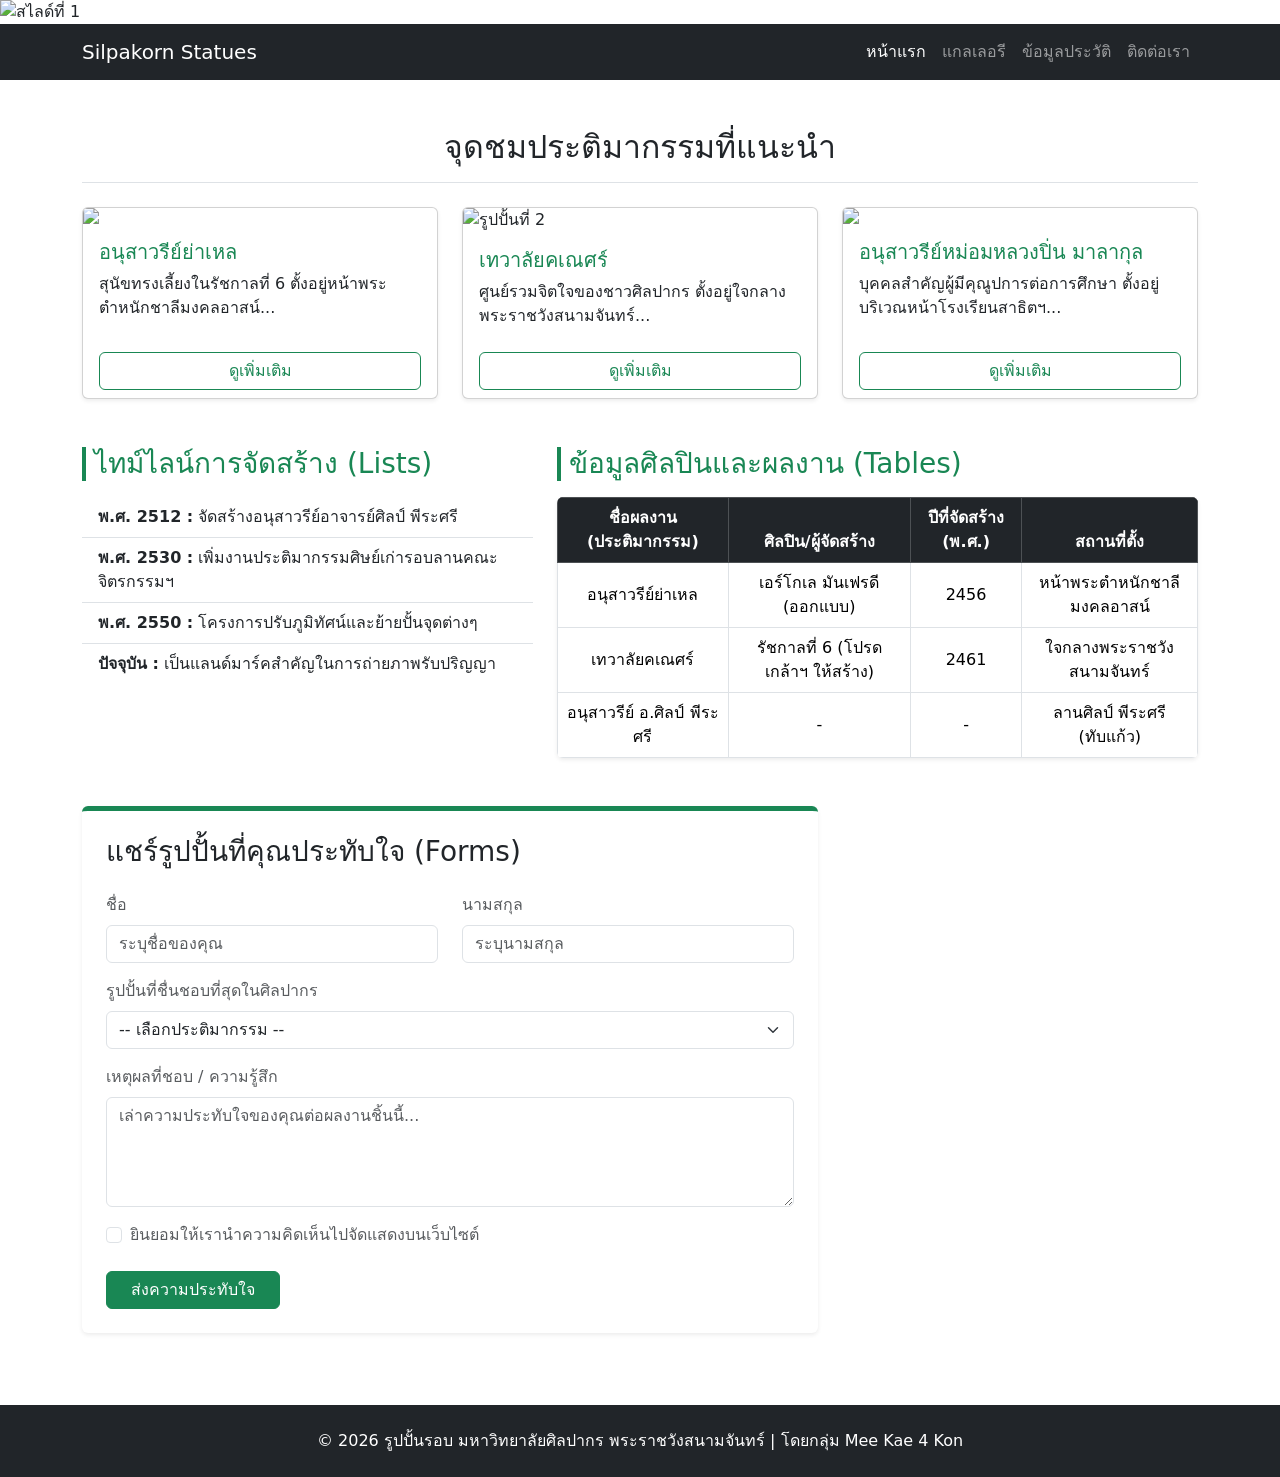
==== index.html @ ad1239ae "add yale page" ====
<!DOCTYPE html>
                <html lang="th">

                <head>
                    <meta charset="UTF-8">
                    <meta name="viewport" content="width=device-width, initial-scale=1.0">
                    <title>รูปปั้นและประติมากรรมรอบมหาวิทยาลัยศิลปากร พระราชวังสนามจันทร์</title>
                    <link href="https://cdn.jsdelivr.net/npm/bootstrap@5.3.0/dist/css/bootstrap.min.css" rel="stylesheet">
                    <link rel="stylesheet" href="../css/style.css">
                </head>

                <body>

    <header class="hero-section">
        <div id="heroCarousel" class="carousel slide" data-bs-ride="carousel">
            <div class="carousel-indicators">
                <button type="button" data-bs-target="#heroCarousel" data-bs-slide-to="0" class="active" aria-current="true" aria-label="Slide 1"></button>
                <button type="button" data-bs-target="#heroCarousel" data-bs-slide-to="1" aria-label="Slide 2"></button>
            </div>
            <div class="carousel-inner">
                <div class="carousel-item active">
                    <img src="https://dev-app-bdt.su.ac.th/suadmin/assets/f7f8050e-ae4e-455f-9e15-f26399876c33" class="d-block w-100 hero-image" alt="สไลด์ที่ 1">
                    <div class="carousel-caption d-flex flex-column justify-content-center h-100">
                        <h1 class="display-4 fw-bold">รูปปั้นรอบมหาวิทยาลัยศิลปากร พระราชวังสนามจันทร์</h1>
                        <p class="lead mt-3">แหล่งรวมรวบข้อมูล ประวัติ และภาพอันงดงามของประติมากรรมทรงคุณค่า</p>
                    </div>
                </div>
                <div class="carousel-item">
                    <img src="https://dev-app-bdt.su.ac.th/suadmin/assets/13a26759-aa99-410a-9fe4-fd52c1cd1e56" class="d-block w-100 hero-image" alt="สไลด์ที่ 2">
                    <div class="carousel-caption d-flex flex-column justify-content-center h-100">
                        <h1 class="display-4 fw-bold">ประติมากรรมอันทรงคุณค่า</h1>
                        <p class="lead mt-3">ศูนย์รวมจิตใจและศิลปะที่สวยงามผ่านกาลเวลา</p>
                    </div>
                </div>
            </div>
            <button class="carousel-control-prev" type="button" data-bs-target="#heroCarousel" data-bs-slide="prev">
                <span class="carousel-control-prev-icon" aria-hidden="true"></span>
                <span class="visually-hidden">ก่อนหน้า</span>
            </button>
            <button class="carousel-control-next" type="button" data-bs-target="#heroCarousel" data-bs-slide="next">
                <span class="carousel-control-next-icon" aria-hidden="true"></span>
                <span class="visually-hidden">ถัดไป</span>
            </button>
        </div>
    </header>

                    <nav class="navbar navbar-expand-lg navbar-dark bg-dark sticky-top">

                        <div class="container">
                            <a class="navbar-brand" href="#">Silpakorn Statues</a>
                            <button class="navbar-toggler" type="button" data-bs-toggle="collapse" data-bs-toggle="navbarNav">
                                <span class="navbar-toggler-icon"></span>
                            </button>
                            <div class="collapse navbar-collapse" id="navbarNav">
                                <ul class="navbar-nav ms-auto">
                                    <li class="nav-item"><a class="nav-link active" href="#">หน้าแรก</a></li>
                                    <li class="nav-item"><a class="nav-link" href="#gallery">แกลเลอรี</a></li>
                                    <li class="nav-item"><a class="nav-link" href="#info">ข้อมูลประวัติ</a></li>
                                    <li class="nav-item"><a class="nav-link" href="#contact">ติดต่อเรา</a></li>
                                </ul>
                            </div>
                        </div>
                    </nav>

                    <main class="container my-5">

                       
                        <section id="gallery" class="mb-5">
                          
                            <h2 class="text-center border-bottom pb-3 mb-4">จุดชมประติมากรรมที่แนะนำ</h2>
                            <div class="row g-4">

                                <article class="col-md-4">
                                    <div class="card h-100 shadow-sm">
                                        <img src="https://image.dogilike.com/shareimg/contentimg/2016/meaw/%E0%B9%80%E0%B8%A3%E0%B8%B7%E0%B9%88%E0%B8%AD%E0%B8%87%E0%B8%99%E0%B9%88%E0%B8%B2%E0%B8%A3%E0%B8%B9%E0%B9%89/K5/o_1a3l6fi0cqpvedt19sb1sig133d7.jpg"
                                            class="card-img-top" >
                                        <div class="card-body">
                                            <h5 class="card-title text-success">อนุสาวรีย์ย่าเหล</h5>
                                            <p class="card-text">สุนัขทรงเลี้ยงในรัชกาลที่ 6 ตั้งอยู่หน้าพระตำหนักชาลีมงคลอาสน์...</p>
                                        </div>
                                        <div class="card-footer bg-transparent border-top-0">
                                            <a href=""page/yale.html"" class="btn btn-outline-success w-100">ดูเพิ่มเติม</a>
                                        </div>
                                    </div>
                                </article>

                                <article class="col-md-4">
                                    <div class="card h-100 shadow-sm">
                <img src="https://sompattanakongdee.wordpress.com/wp-content/uploads/2015/01/tt540180df1eedb.jpg"
                    class="card-img-top" alt="รูปปั้นที่ 2">
                                        <div class="card-body">
                                                        <h5 class="card-title text-success">เทวาลัยคเณศร์</h5>
                                            <p class="card-text">ศูนย์รวมจิตใจของชาวศิลปากร ตั้งอยู่ใจกลางพระราชวังสนามจันทร์...</p>
                                        </div>
                                        <div class="card-footer bg-transparent border-top-0">
                                            <a href="#" class="btn btn-outline-success w-100">ดูเพิ่มเติม</a>
                                        </div>
                                    </div>
                                </article>

                                <article class="col-md-4">
                                    <div class="card h-100 shadow-sm">
                                        <img src="https://snc.lib.su.ac.th/snclibblog/wp-content/uploads/2013/08/DSCF1757.jpg"
                                            class="card-img-top">
                                        <div class="card-body">
                                            <h5 class="card-title text-success">อนุสาวรีย์หม่อมหลวงปิ่น มาลากุล</h5>
                                            <p class="card-text">บุคคลสำคัญผู้มีคุณูปการต่อการศึกษา ตั้งอยู่บริเวณหน้าโรงเรียนสาธิตฯ...
                                            </p>
                                        </div>
                                        <div class="card-footer bg-transparent border-top-0">
                                            <a href="#" class="btn btn-outline-success w-100">ดูเพิ่มเติม</a>
                                        </div>
                                    </div>
                                </article>

                            </div>
                        </section>
                        <section id="info" class="mb-5">
                            <div class="row">

                                <div class="col-lg-5 mb-4 mb-lg-0">
                                    <h3 class="text-success border-start border-4 border-success ps-2">ไทม์ไลน์การจัดสร้าง (Lists)</h3>
                                    <ul class="list-group list-group-flush mt-3">
                                        <li class="list-group-item bg-transparent">
                                            <strong>พ.ศ. 2512 :</strong> จัดสร้างอนุสาวรีย์อาจารย์ศิลป์ พีระศรี
                                        </li>
                                        <li class="list-group-item bg-transparent">
                                            <strong>พ.ศ. 2530 :</strong> เพิ่มงานประติมากรรมศิษย์เก่ารอบลานคณะจิตรกรรมฯ
                                        </li>
                                        <li class="list-group-item bg-transparent">
                                            <strong>พ.ศ. 2550 :</strong> โครงการปรับภูมิทัศน์และย้ายปั้นจุดต่างๆ
                                        </li>
                                        <li class="list-group-item bg-transparent">
                                            <strong>ปัจจุบัน :</strong> เป็นแลนด์มาร์คสำคัญในการถ่ายภาพรับปริญญา
                                        </li>
                                    </ul>
                                </div>

                                <div class="col-lg-7">
                                    <h3 class="text-success border-start border-4 border-success ps-2">ข้อมูลศิลปินและผลงาน (Tables)
                                    </h3>
                                    <div class="table-responsive mt-3 shadow-sm rounded">
                                        <table class="table table-hover table-bordered mb-0 align-middle text-center">
                                            <thead class="table-dark">
                                                <tr>
                                                    <th>ชื่อผลงาน (ประติมากรรม)</th>
                                                    <th>ศิลปิน/ผู้จัดสร้าง</th>
                                                    <th>ปีที่จัดสร้าง (พ.ศ.)</th>
                                                    <th>สถานที่ตั้ง</th>
                                                </tr>
                                            </thead>
                                            <tbody>
                                                <tr>
                                                    <td>อนุสาวรีย์ย่าเหล</td>
                                                    <td>เอร์โกเล มันเฟรดี (ออกแบบ)</td>
                                                    <td>2456</td>
                                                    <td>หน้าพระตำหนักชาลีมงคลอาสน์</td>
                                                </tr>
                                                <tr>
                                                    <td>เทวาลัยคเณศร์</td>
                                                    <td>รัชกาลที่ 6 (โปรดเกล้าฯ ให้สร้าง)</td>
                                                    <td>2461</td>
                                                    <td>ใจกลางพระราชวังสนามจันทร์</td>
                                                </tr>
                                                <tr>
                                                    <td>อนุสาวรีย์ อ.ศิลป์ พีระศรี</td>
                                                    <td>-</td>
                                                    <td>-</td>
                                                    <td>ลานศิลป์ พีระศรี (ทับแก้ว)</td>
                                                </tr>
                                            </tbody>
                                        </table>
                                    </div>
                                </div>

                            </div>
                        </section>
                        <div class="row">

                            <div class="col-md-8 mb-4">
                                <section id="contact" class="p-4 bg-white rounded shadow-sm border-top border-5 border-success">
                                    <h3 class="mb-4">แชร์รูปปั้นที่คุณประทับใจ (Forms)</h3>
                                    <form action="#" method="POST">
                                        <div class="row">
                                            <div class="col-md-6 mb-3">
                                                <label for="firstName" class="form-label text-muted">ชื่อ</label>
                                                <input type="text" class="form-control" id="firstName" placeholder="ระบุชื่อของคุณ"
                                                    required>
                                            </div>
                                            <div class="col-md-6 mb-3">
                                                <label for="lastName" class="form-label text-muted">นามสกุล</label>
                                                <input type="text" class="form-control" id="lastName" placeholder="ระบุนามสกุล">
                                            </div>
                                        </div>

                                        <div class="mb-3">
                                            <label for="favStatue"
                                                class="form-label text-muted">รูปปั้นที่ชื่นชอบที่สุดในศิลปากร</label>
                                            <select class="form-select" id="favStatue">
                                                <option value="" selected disabled>-- เลือกประติมากรรม --</option>
                                                <option value="1">อนุสาวรีย์ย่าเหล</option>
                                                <option value="2">เทวาลัยคเณศร์</option>
                                                <option value="3">อนุสาวรีย์หม่อมหลวงปิ่น มาลากุล</option>
                                                <option value="other">อื่นๆ</option>
                                            </select>
                                        </div>

                                        <div class="mb-3">
                                            <label for="comments" class="form-label text-muted">เหตุผลที่ชอบ / ความรู้สึก</label>
                                            <textarea class="form-control" id="comments" rows="4"
                                                placeholder="เล่าความประทับใจของคุณต่อผลงานชิ้นนี้..."></textarea>
                                        </div>
                                        <div class="form-check mb-4">
                                            <input class="form-check-input" type="checkbox" value="" id="consentCheck" required>
                                            <label class="form-check-label text-muted" for="consentCheck">
                                                ยินยอมให้เรานำความคิดเห็นไปจัดแสดงบนเว็บไซต์
                                            </label>
                                        </div>
                                        <button type="submit" class="btn btn-success px-4">ส่งความประทับใจ</button>
                                    </form>
                                </section>
                            </div>
                            <aside class="col-md-4 mb-4">
                            </aside>

                        </div>

                    </main>
                    <footer class="bg-dark text-white text-center py-4 mt-5">
                        <div class="container">
                            <p class="mb-0">&copy; 2026 รูปปั้นรอบ มหาวิทยาลัยศิลปากร พระราชวังสนามจันทร์ | โดยกลุ่ม Mee Kae 4 Kon</p>
                        </div>
                    </footer>
                    <script src="https://cdn.jsdelivr.net/npm/bootstrap@5.3.0/dist/js/bootstrap.bundle.min.js"></script>
                </body>

                </html>
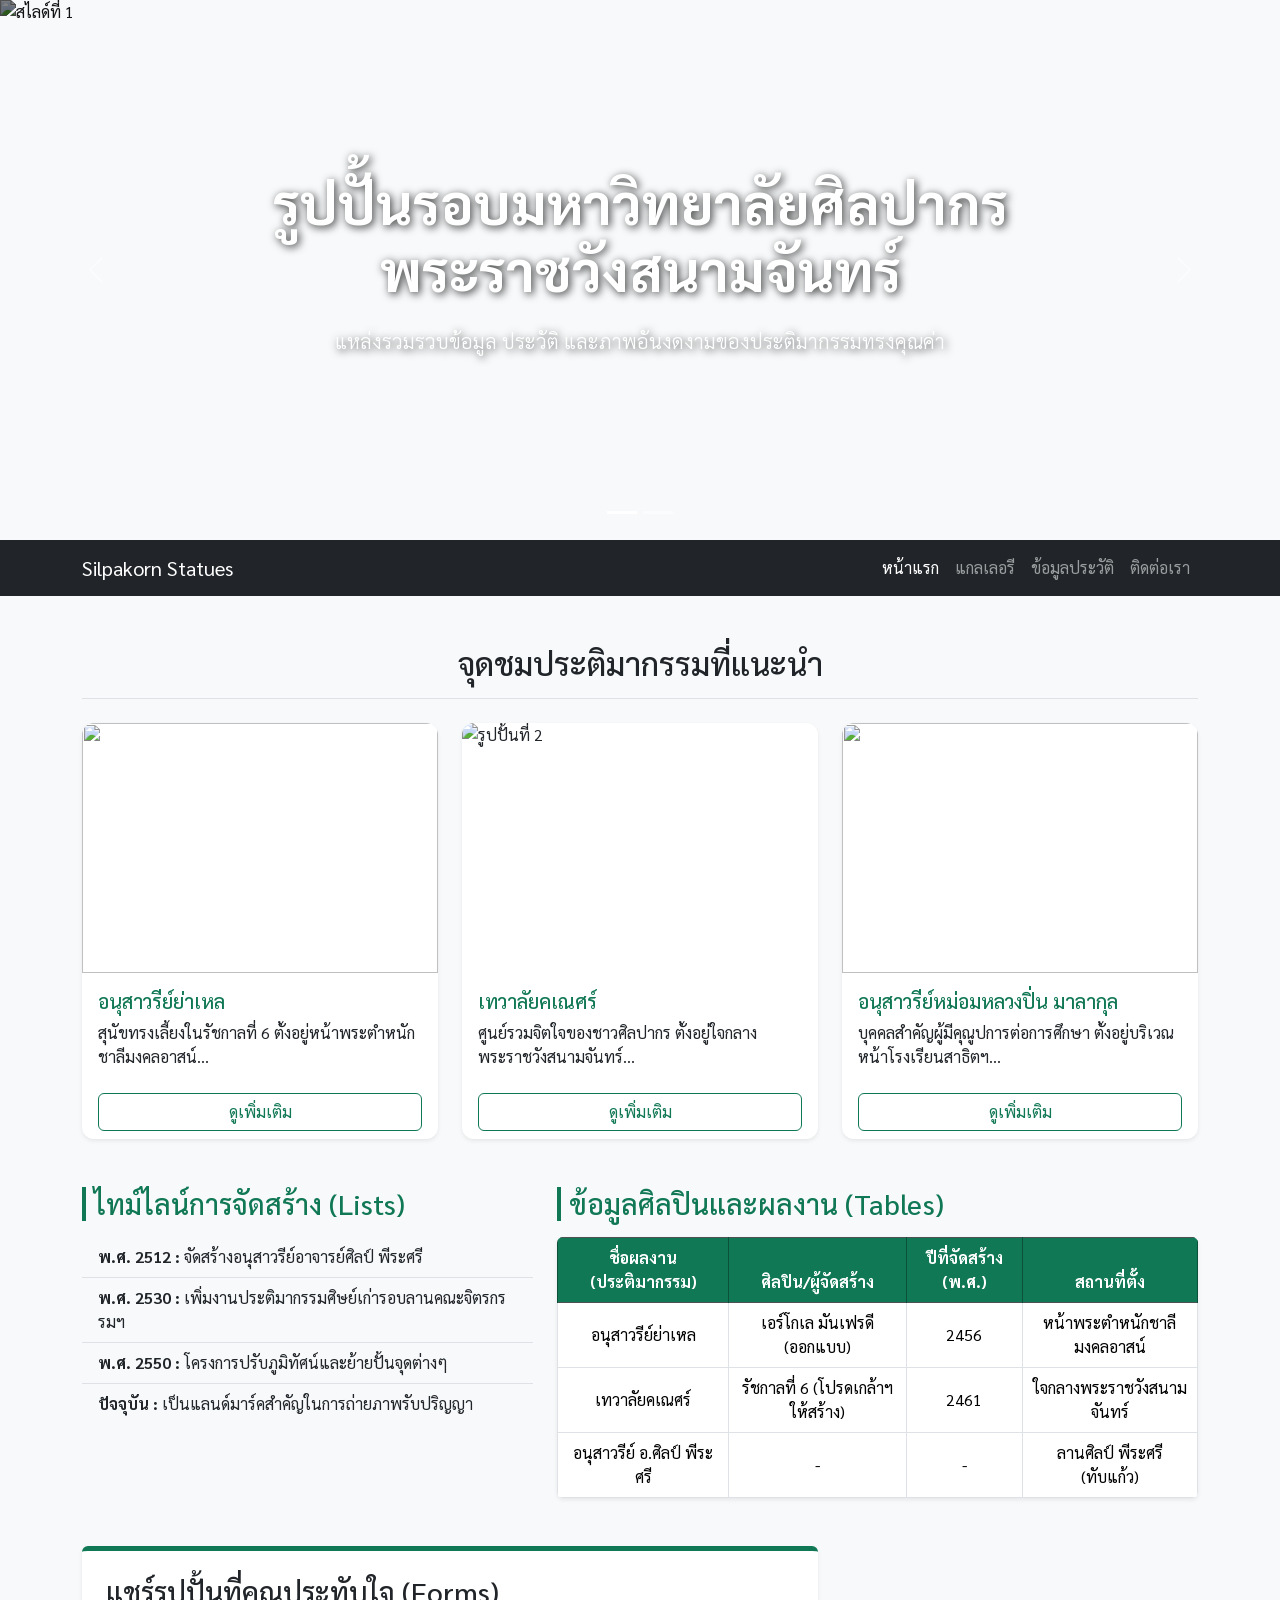
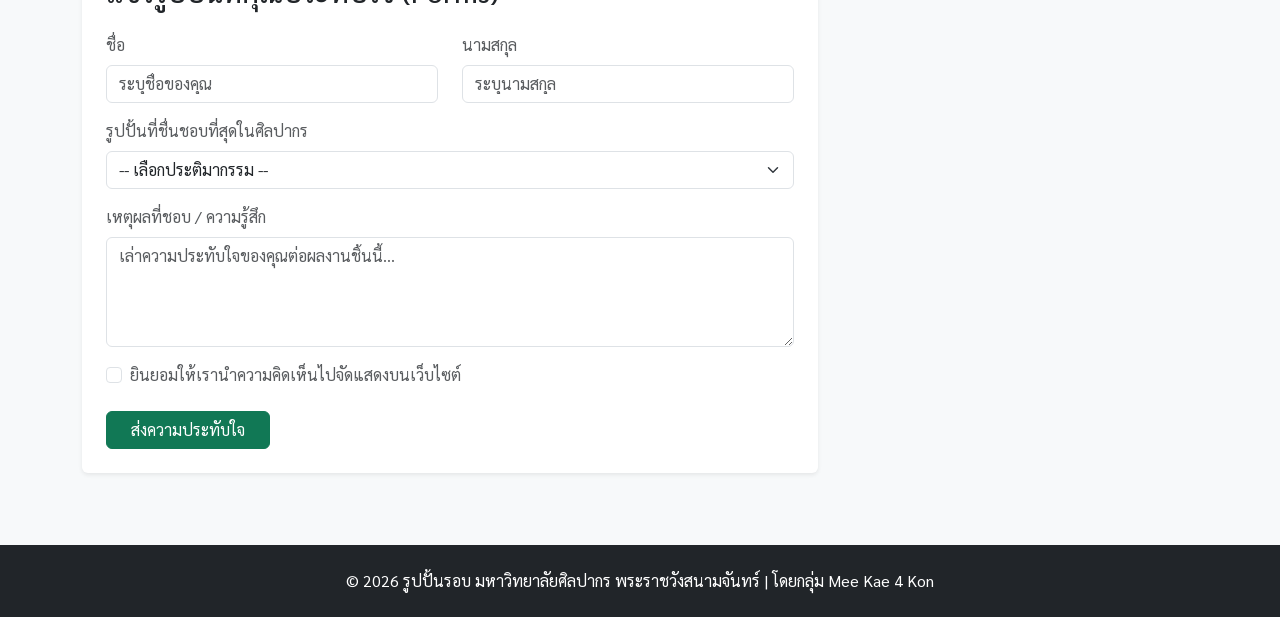
==== commit 0191b4f6: "add teva path" ====
--- a/index.html
+++ b/index.html
@@ -1,6 +1,5 @@
                 <!DOCTYPE html>
                 <html lang="th">
-
                 <head>
                     <meta charset="UTF-8">
                     <meta name="viewport" content="width=device-width, initial-scale=1.0">
@@ -8,7 +7,6 @@
                     <link href="https://cdn.jsdelivr.net/npm/bootstrap@5.3.0/dist/css/bootstrap.min.css" rel="stylesheet">
                     <link rel="stylesheet" href="../css/style.css">
                 </head>
-
                 <body>
 
     <header class="hero-section">
@@ -43,7 +41,6 @@
             </button>
         </div>
     </header>
-
                     <nav class="navbar navbar-expand-lg navbar-dark bg-dark sticky-top">
 
                         <div class="container">
@@ -62,14 +59,10 @@
                         </div>
                     </nav>
 
-                    <main class="container my-5">
-
-                       
-                        <section id="gallery" class="mb-5">
-                          
+                    <main class="container my-5">   
+                        <section id="gallery" class="mb-5">                          
                             <h2 class="text-center border-bottom pb-3 mb-4">จุดชมประติมากรรมที่แนะนำ</h2>
                             <div class="row g-4">
-
                                 <article class="col-md-4">
                                     <div class="card h-100 shadow-sm">
                                         <img src="https://image.dogilike.com/shareimg/contentimg/2016/meaw/%E0%B9%80%E0%B8%A3%E0%B8%B7%E0%B9%88%E0%B8%AD%E0%B8%87%E0%B8%99%E0%B9%88%E0%B8%B2%E0%B8%A3%E0%B8%B9%E0%B9%89/K5/o_1a3l6fi0cqpvedt19sb1sig133d7.jpg"
@@ -79,7 +72,7 @@
                                             <p class="card-text">สุนัขทรงเลี้ยงในรัชกาลที่ 6 ตั้งอยู่หน้าพระตำหนักชาลีมงคลอาสน์...</p>
                                         </div>
                                         <div class="card-footer bg-transparent border-top-0">
-                                            <a href=""page/yale.html"" class="btn btn-outline-success w-100">ดูเพิ่มเติม</a>
+                                            <a href=""page/yele.html"" class="btn btn-outline-success w-100">ดูเพิ่มเติม</a>
                                         </div>
                                     </div>
                                 </article>
--- a/css/style.css
+++ b/css/style.css
@@ -0,0 +1,77 @@
+
+@import url('https://fonts.googleapis.com/css2?family=Sarabun:wght@400;500;700&display=swap');
+
+body {
+    font-family: 'Sarabun', sans-serif;
+    background-color: #f7f9fa;
+}
+
+.hero-section {
+    position: relative;
+    padding: 0;
+}
+
+.hero-image {
+    height: 60vh;
+    min-height: 400px;
+    object-fit: cover;
+    filter: brightness(0.5);
+}
+.hero-section .carousel-caption {
+    bottom: 0;
+    top: 0;
+    text-shadow: 2px 2px 8px rgba(0,0,0,0.8);
+}
+
+.card {
+    transition: transform 0.3s ease-in-out, box-shadow 0.3s ease-in-out;
+    border: none;
+    border-radius: 12px;
+    overflow: hidden;
+}
+.card:hover {
+    transform: translateY(-8px);
+    box-shadow: 0 15px 30px rgba(0, 0, 0, 0.15) !important;
+}
+.card-img-top {
+    height: 250px;
+    object-fit: cover;
+}
+.text-success {
+    color: #117855 !important;
+}
+
+.bg-success {
+    background-color: #117855 !important;
+}
+
+.btn-success {
+    background-color: #117855;
+    border-color: #117855;
+}
+
+.btn-success:hover {
+    background-color: #0b5139;
+    border-color: #0b5139;
+}
+
+.btn-outline-success {
+    color: #117855;
+    border-color: #117855;
+}
+
+.btn-outline-success:hover {
+    background-color: #117855;
+    color: #ffffff;
+}
+
+.border-success {
+    border-color: #117855 !important;
+}
+.table-dark th {
+    background-color: #117855 !important;
+    border-color: #0b5139 !important;
+}
+aside>div {
+    background-blend-mode: multiply;
+}
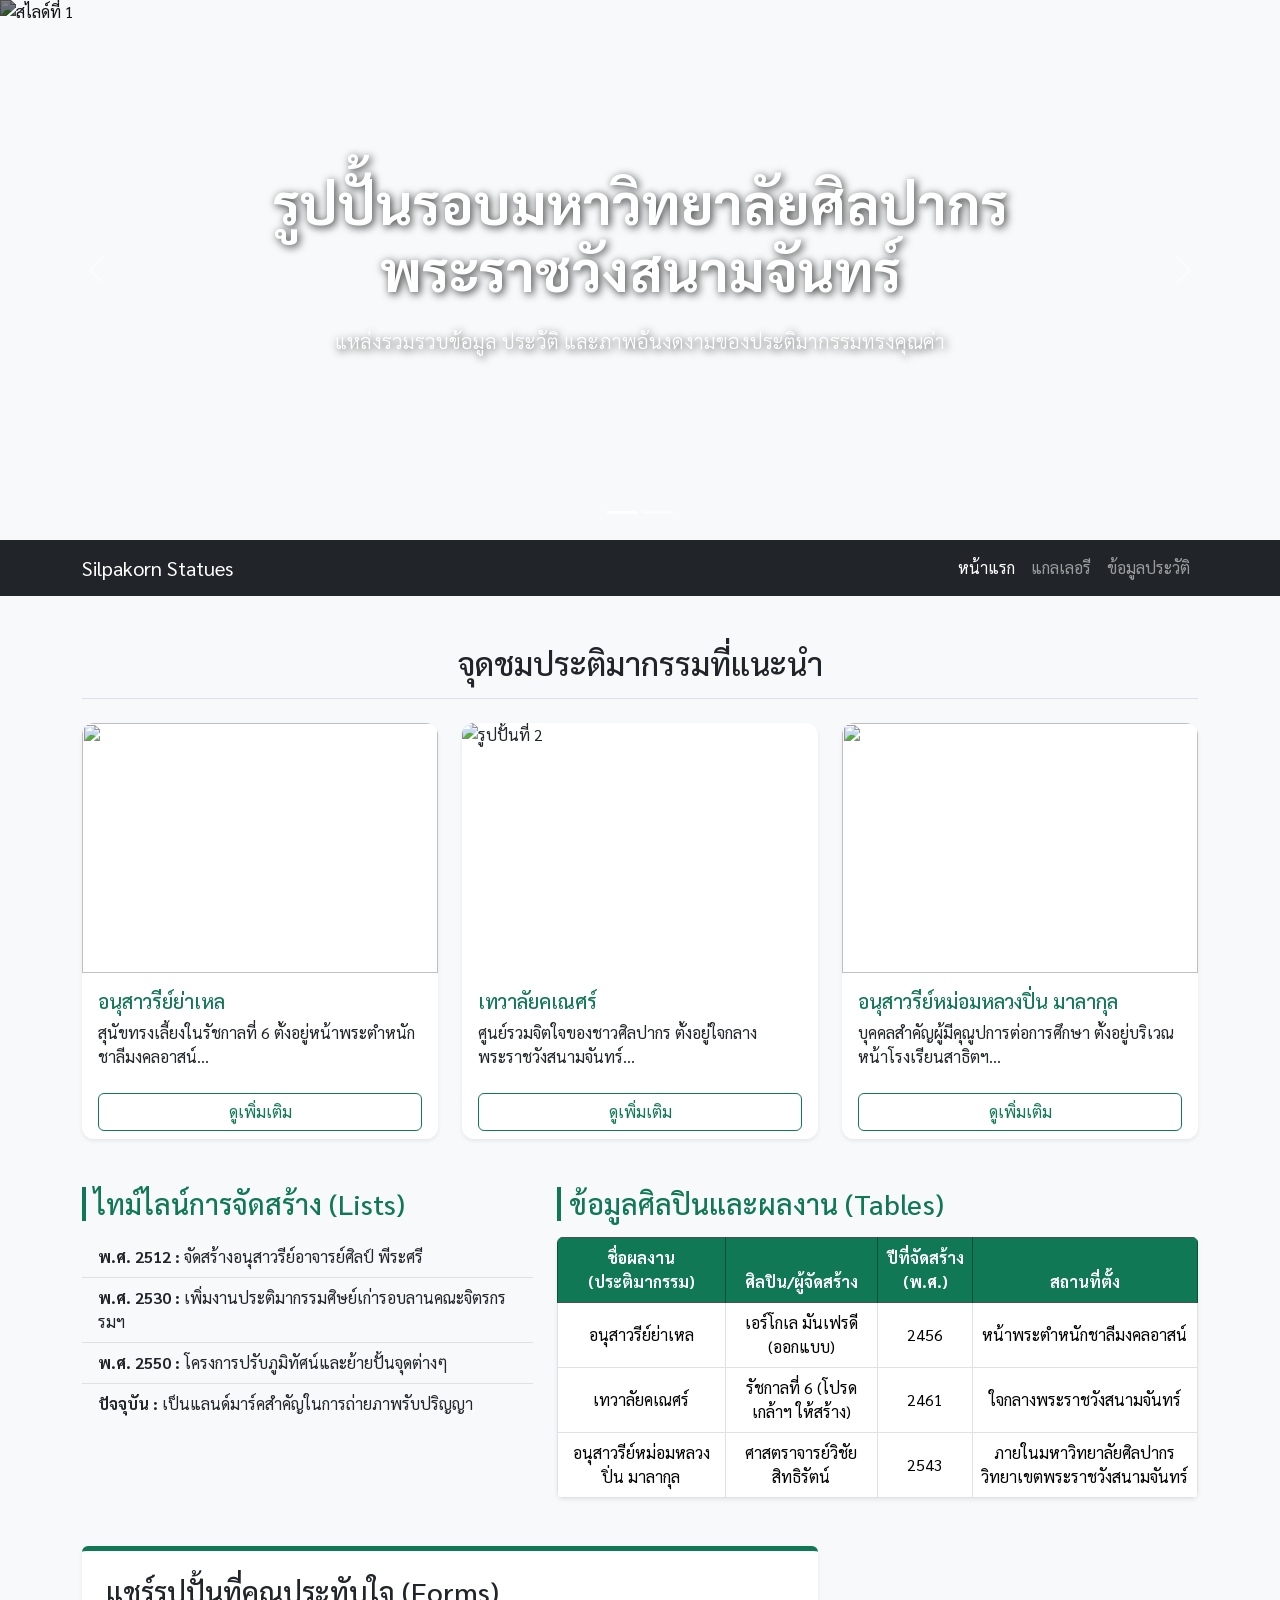
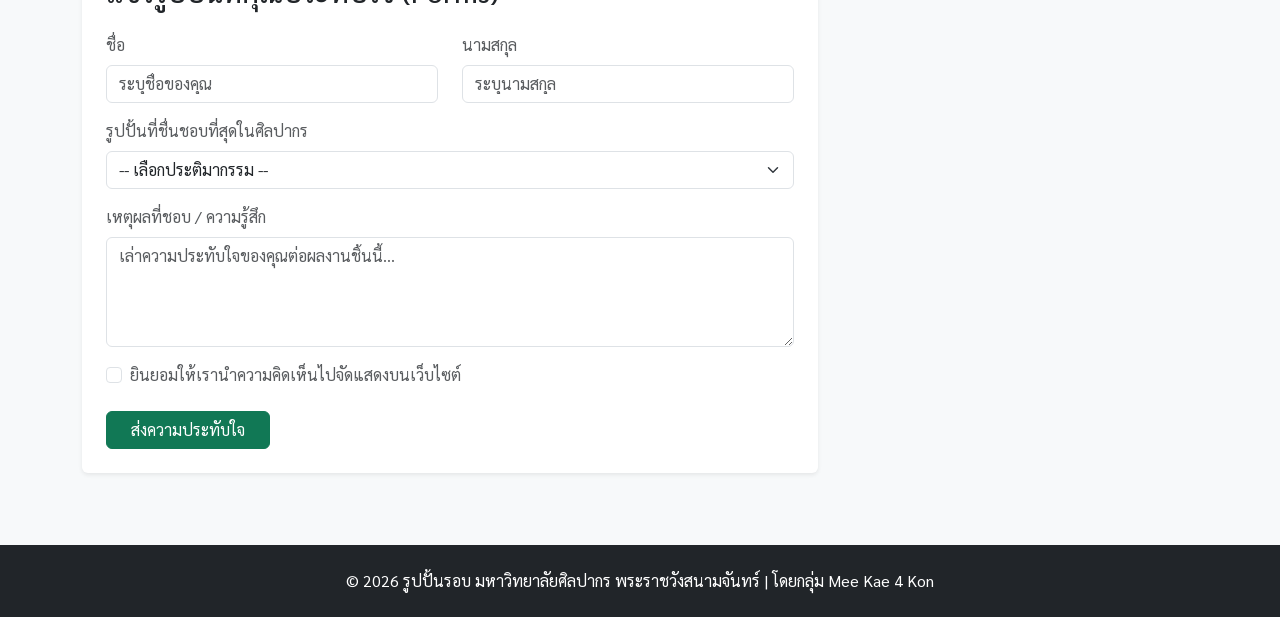
==== commit ff274f58: "change path" ====
--- a/index.html
+++ b/index.html
@@ -53,7 +53,6 @@
                                     <li class="nav-item"><a class="nav-link active" href="#">หน้าแรก</a></li>
                                     <li class="nav-item"><a class="nav-link" href="#gallery">แกลเลอรี</a></li>
                                     <li class="nav-item"><a class="nav-link" href="#info">ข้อมูลประวัติ</a></li>
-                                    <li class="nav-item"><a class="nav-link" href="#contact">ติดต่อเรา</a></li>
                                 </ul>
                             </div>
                         </div>
@@ -72,7 +71,7 @@
                                             <p class="card-text">สุนัขทรงเลี้ยงในรัชกาลที่ 6 ตั้งอยู่หน้าพระตำหนักชาลีมงคลอาสน์...</p>
                                         </div>
                                         <div class="card-footer bg-transparent border-top-0">
-                                            <a href=""page/yele.html"" class="btn btn-outline-success w-100">ดูเพิ่มเติม</a>
+                                            <a href="../page/yele.html" class="btn btn-outline-success w-100">ดูเพิ่มเติม</a>
                                         </div>
                                     </div>
                                 </article>
@@ -86,11 +85,10 @@
                                             <p class="card-text">ศูนย์รวมจิตใจของชาวศิลปากร ตั้งอยู่ใจกลางพระราชวังสนามจันทร์...</p>
                                         </div>
                                         <div class="card-footer bg-transparent border-top-0">
-                                            <a href="#" class="btn btn-outline-success w-100">ดูเพิ่มเติม</a>
+                                            <a href="../page/teva.html" class="btn btn-outline-success w-100">ดูเพิ่มเติม</a>
                                         </div>
                                     </div>
                                 </article>
-
                                 <article class="col-md-4">
                                     <div class="card h-100 shadow-sm">
                                         <img src="https://snc.lib.su.ac.th/snclibblog/wp-content/uploads/2013/08/DSCF1757.jpg"
@@ -101,11 +99,10 @@
                                             </p>
                                         </div>
                                         <div class="card-footer bg-transparent border-top-0">
-                                            <a href="#" class="btn btn-outline-success w-100">ดูเพิ่มเติม</a>
+                                            <a href="../page/page3.html" class="btn btn-outline-success w-100">ดูเพิ่มเติม</a>
                                         </div>
                                     </div>
                                 </article>
-
                             </div>
                         </section>
                         <section id="info" class="mb-5">
@@ -128,7 +125,6 @@
                                         </li>
                                     </ul>
                                 </div>
-
                                 <div class="col-lg-7">
                                     <h3 class="text-success border-start border-4 border-success ps-2">ข้อมูลศิลปินและผลงาน (Tables)
                                     </h3>
@@ -156,20 +152,18 @@
                                                     <td>ใจกลางพระราชวังสนามจันทร์</td>
                                                 </tr>
                                                 <tr>
-                                                    <td>อนุสาวรีย์ อ.ศิลป์ พีระศรี</td>
-                                                    <td>-</td>
-                                                    <td>-</td>
-                                                    <td>ลานศิลป์ พีระศรี (ทับแก้ว)</td>
+                                                    <td>อนุสาวรีย์หม่อมหลวงปิ่น มาลากุล</td>
+                                                    <td>ศาสตราจารย์วิชัย สิทธิรัตน์</td>
+                                                    <td>2543</td>
+                                                    <td>ภายในมหาวิทยาลัยศิลปากร วิทยาเขตพระราชวังสนามจันทร์</td>
                                                 </tr>
                                             </tbody>
                                         </table>
                                     </div>
                                 </div>
-
                             </div>
                         </section>
                         <div class="row">
-
                             <div class="col-md-8 mb-4">
                                 <section id="contact" class="p-4 bg-white rounded shadow-sm border-top border-5 border-success">
                                     <h3 class="mb-4">แชร์รูปปั้นที่คุณประทับใจ (Forms)</h3>
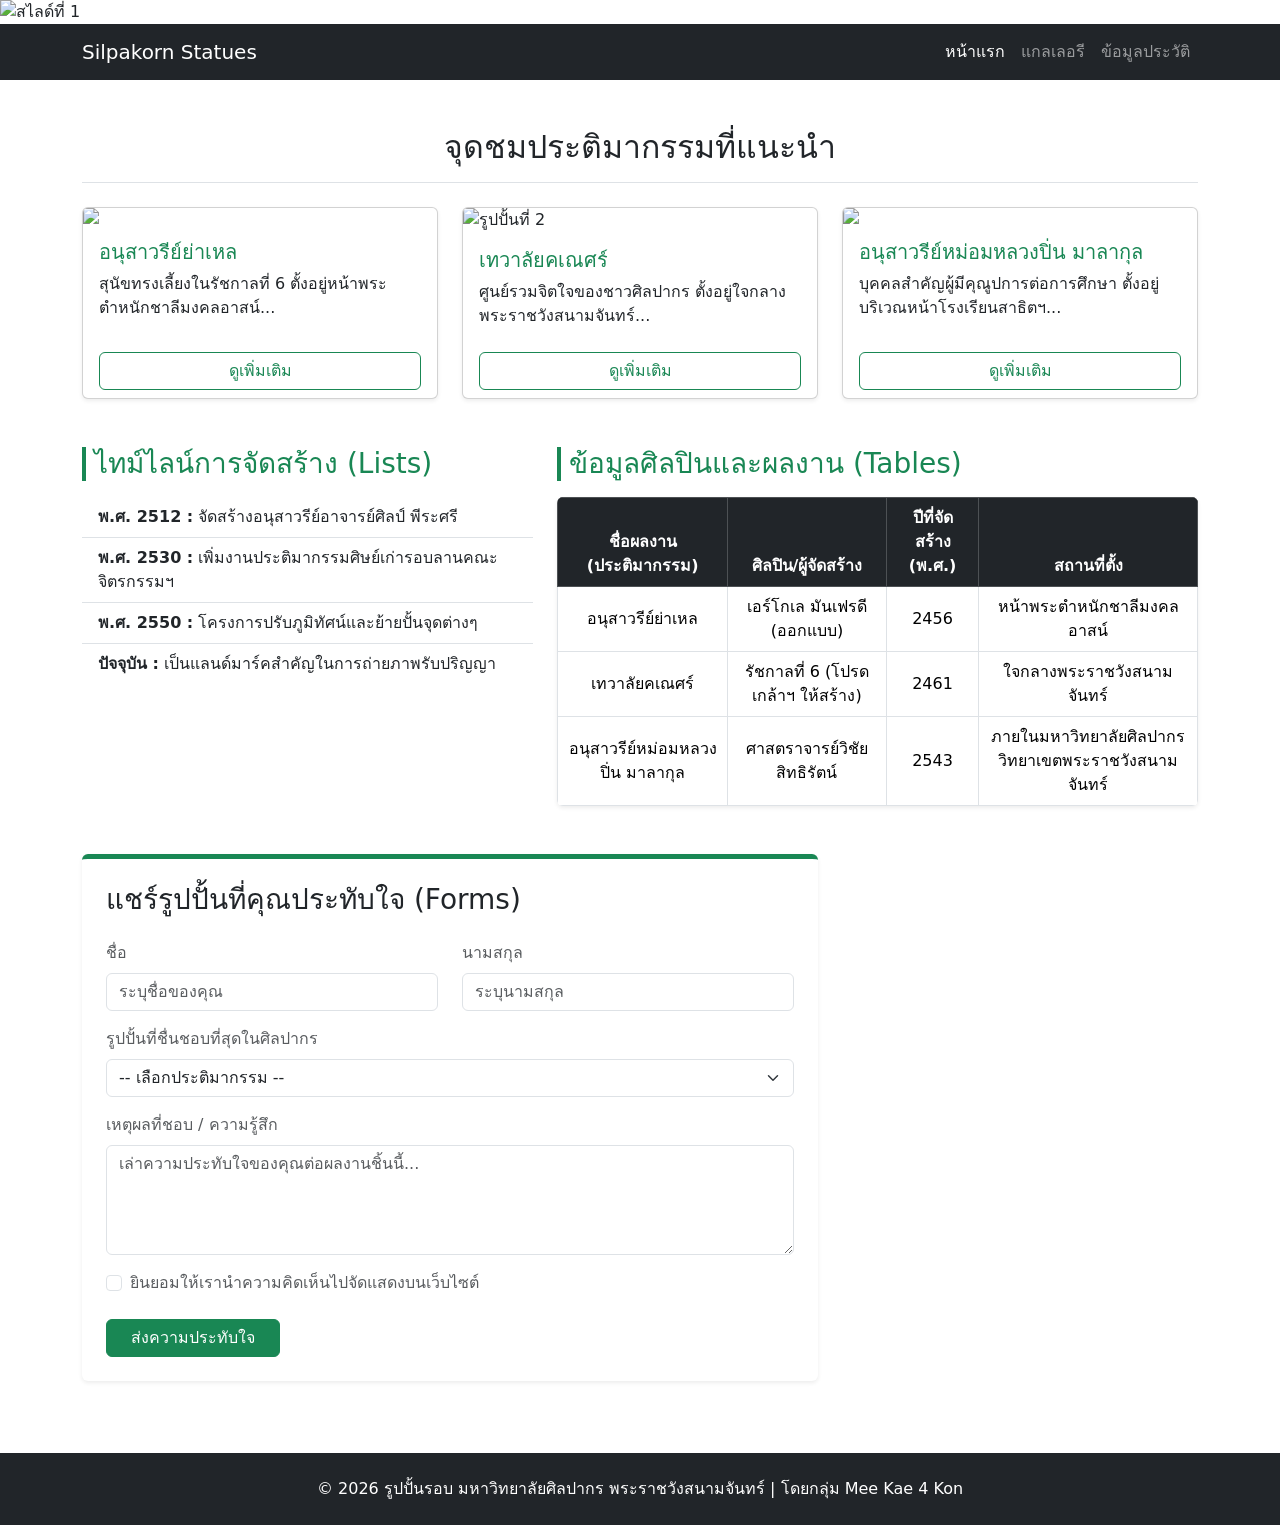
==== commit 5227e8d9: "update in submodule" ====
--- a/index.html
+++ b/index.html
@@ -5,7 +5,7 @@
                     <meta name="viewport" content="width=device-width, initial-scale=1.0">
                     <title>รูปปั้นและประติมากรรมรอบมหาวิทยาลัยศิลปากร พระราชวังสนามจันทร์</title>
                     <link href="https://cdn.jsdelivr.net/npm/bootstrap@5.3.0/dist/css/bootstrap.min.css" rel="stylesheet">
-                    <link rel="stylesheet" href="../css/style.css">
+                    <link rel="stylesheet" href="../webtech/css/style.css">
                 </head>
                 <body>
 
@@ -71,7 +71,7 @@
                                             <p class="card-text">สุนัขทรงเลี้ยงในรัชกาลที่ 6 ตั้งอยู่หน้าพระตำหนักชาลีมงคลอาสน์...</p>
                                         </div>
                                         <div class="card-footer bg-transparent border-top-0">
-                                            <a href="../page/yele.html" class="btn btn-outline-success w-100">ดูเพิ่มเติม</a>
+                                            <a href="../webtech/page/yele.html" class="btn btn-outline-success w-100">ดูเพิ่มเติม</a>
                                         </div>
                                     </div>
                                 </article>
@@ -85,7 +85,7 @@
                                             <p class="card-text">ศูนย์รวมจิตใจของชาวศิลปากร ตั้งอยู่ใจกลางพระราชวังสนามจันทร์...</p>
                                         </div>
                                         <div class="card-footer bg-transparent border-top-0">
-                                            <a href="../page/teva.html" class="btn btn-outline-success w-100">ดูเพิ่มเติม</a>
+                                            <a href="../webtech/page/teva.html" class="btn btn-outline-success w-100">ดูเพิ่มเติม</a>
                                         </div>
                                     </div>
                                 </article>
@@ -99,7 +99,7 @@
                                             </p>
                                         </div>
                                         <div class="card-footer bg-transparent border-top-0">
-                                            <a href="../page/page3.html" class="btn btn-outline-success w-100">ดูเพิ่มเติม</a>
+                                            <a href="../webtech/page/page3.html" class="btn btn-outline-success w-100">ดูเพิ่มเติม</a>
                                         </div>
                                     </div>
                                 </article>
@@ -167,7 +167,7 @@
                             <div class="col-md-8 mb-4">
                                 <section id="contact" class="p-4 bg-white rounded shadow-sm border-top border-5 border-success">
                                     <h3 class="mb-4">แชร์รูปปั้นที่คุณประทับใจ (Forms)</h3>
-                                    <form action="#" method="POST">
+                                    <form action="success.html" method="GET">
                                         <div class="row">
                                             <div class="col-md-6 mb-3">
                                                 <label for="firstName" class="form-label text-muted">ชื่อ</label>
